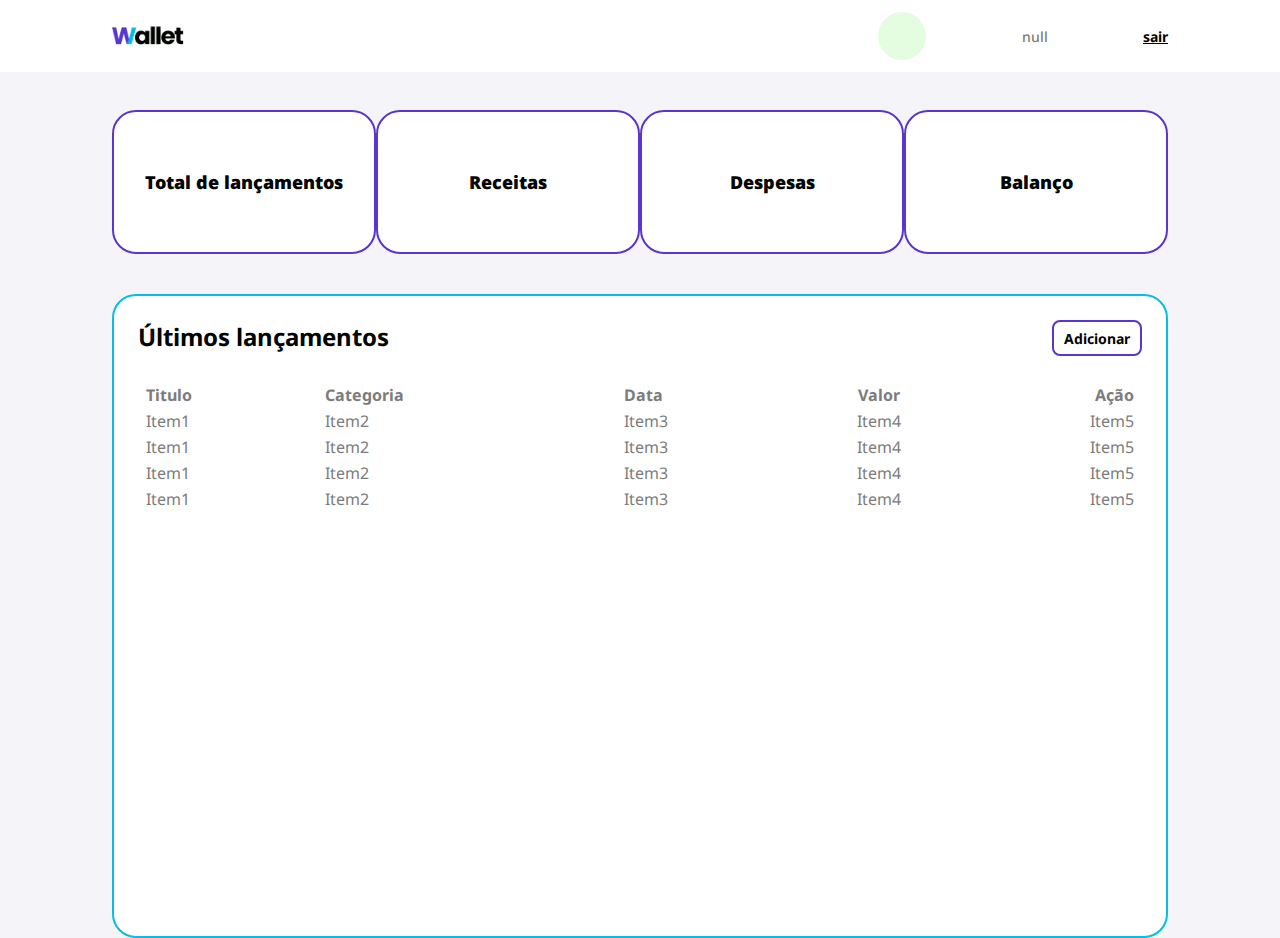
==== home/index.html @ 08e6ce80 "feat: implemented layout list" ====
<!DOCTYPE html>
<html>
  <head>
    <title>Wallet App - Home</title>
    <link rel="stylesheet" href="style.css" />
    <link rel="stylesheet" href="../style.css" />
    <script src="index.js"></script>
  </head>
  <body>
    <div class="hero-content-container">
      <div class="navbar">
        <img
          class="logo-image"
          src="../src/image/wallet-logo.png"
          alt="wallet-logo"
        />
        <div id="navbar-container" class="navbar-container">
          <div id="navbar-logo-avatar" class="navbar-logo-avatar"></div>
        </div>
      </div>
      <div class="flexbox-container-values">
        <div id="value-card1" class="cards-container-values">
          <h3>Total de lançamentos</h3>
        </div>
        <div id="value-card2" class="cards-container-values">
          <h3>Receitas</h3>
        </div>
        <div id="value-card3" class="cards-container-values">
          <h3>Despesas</h3>
        </div>
        <div id="value-card4" class="cards-container-values">
          <h3>Balanço</h3>
        </div>
      </div>
      <div class="list-container">
        <div class="list-container-items">
          <div class="text-container">
            <h2>Últimos lançamentos</h2>
            <button class="small">Adicionar</button>
          </div>
          <table class="table-container">
            <tr class="title-table">
              <th>Titulo</th>
              <th>Categoria</th>
              <th>Data</th>
              <th class="center">Valor</th>
              <th class="right">Ação</th>
            </tr>
            <tr>
              <td>Item1</td>
              <td class="two">Item2</td>
              <td>Item3</td>
              <td class="center">Item4</td>
              <td class="right">Item5</td>
            </tr>
            <tr>
              <td>Item1</td>
              <td>Item2</td>
              <td>Item3</td>
              <td class="center">Item4</td>
              <td class="right">Item5</td>
            </tr>
            <tr>
              <td>Item1</td>
              <td>Item2</td>
              <td>Item3</td>
              <td class="center">Item4</td>
              <td class="right">Item5</td>
            </tr>
            <tr>
              <td>Item1</td>
              <td>Item2</td>
              <td>Item3</td>
              <td class="center">Item4</td>
              <td class="right">Item5</td>
            </tr>
          </table>
        </div>
      </div>
    </div>
  </body>
</html>
---- home/style.css ----
.hero-content-container {
  display: flex;
  flex-direction: column;
  align-items: flex-start;
  justify-content: flex-start;
  width: 100vw;
  height: 100vh;
  background-color: #f4f4f9;
}
.navbar {
  display: flex;
  flex-direction: row;
  align-items: center;
  justify-content: space-between;
  width: 100%;
  height: 72px;
  background-color: #ffffff;
  position: fixed;
  left: 0px;
  top: 0px;
  right: 0px;
  padding: 24px 112px;
  box-sizing: border-box;
}

.logo-image {
  width: 72px;
  height: 24px;
}
.navbar-logo-avatar {
  display: flex;
  align-items: center;
  justify-content: center;
  height: 48px;
  width: 48px;
  border-radius: 50%;
  background-color: #e4fde1;
}
.navbar-container {
  display: flex;
  flex-direction: row;
  align-items: center;
  justify-content: space-between;
  width: 290px;
  height: 100%;
}

.flexbox-container-values {
  display: flex;
  flex-direction: row;
  align-items: center;
  justify-content: space-between;
  width: 100%;
  height: 100%;
  padding: 40px 112px;
  margin-top: 70px;
  box-sizing: border-box;
}
.cards-container-values {
  display: flex;
  flex-direction: column;
  align-items: center;
  justify-content: center;
  width: 260px;
  height: 140px;
  background-color: #ffffff;
  border-radius: 24px;
  border-style: solid;
  border-width: 2px;
  border-color: #5936cd;
}
.hero-container-list {
  display: flex;
  flex-direction: column;
  justify-content: flex-start;
  align-items: flex-start;
  width: 100%;
  padding: 0px 112px;
  box-sizing: border-box;
}
.list-container {
  display: flex;
  align-items: flex-start;
  justify-content: flex-start;
  width: 100%;
  min-width: 100%;
  padding: 0px 112px;
  box-sizing: border-box;
  background-color: #f4f4f9;
}

.list-container-items {
  display: flex;
  flex-direction: column;
  align-items: flex-start;
  justify-content: flex-start;
  width: 100%;
  height: 592px;
  border-radius: 24px;
  background-color: #ffffff;
  padding: 24px;
  border-width: 2px;
  border-style: solid;
  border-color: #06bee1;
}

.text-container {
  display: flex;
  flex-direction: row;
  align-items: flex-start;
  justify-content: space-between;
  width: 100%;
}
table {
  width: 100%;
  justify-content: space-between;
  padding: 5px;
  padding-top: 25px;
  color: #7c7c7c;
}
th {
  text-align: left;
}

th.center {
  text-align: center;
}
th.right {
  text-align: right;
}

td.center {
  text-align: center;
}

td.left {
  text-align: left;
}

td.right {
  text-align: right;
}
---- style.css ----
@import url("https://fonts.googleapis.com/css2?family=Montserrat:wght@100;200;300;400;500;600;700;800&family=Noto+Sans:ital,wght@0,100;0,200;0,300;0,400;0,500;0,600;0,700;0,800;0,900;1,100;1,200;1,300;1,400;1,500;1,600;1,700;1,800;1,900&family=Open+Sans:wght@300;400;500;600;700;800&display=swap");

body {
  padding: 0px;
  margin: 0px;
  font-family: "Noto Sans", sans-serif;
  color: #010400;
}

h1 {
  font-family: "Noto Sans", sans-serif;
  font-size: 40px;
  font-weight: bolder;
  margin: 0px;
  padding: 0px;
}
h2 {
  font-family: "Noto Sans", sans-serif;
  font-size: 24px;
  font-weight: bold;
  margin: 0px;
  padding: 0px;
}
h3 {
  font-family: "Noto Sans", sans-serif;
  font-size: 18px;
  font-weight: 900;
  margin: 0px;
  padding: 0px;
}
h4 {
  font-family: "Noto Sans", sans-serif;
  font-size: 16px;
  font-weight: 700;
  color: #7c7c7c;
  margin: 0px;
  padding: 0px;
}

p {
  font-family: "Noto Sans", sans-serif;
  font-size: 14px;
  font-weight: 500;
  color: #7c7c7c;
  margin: 0px;
  padding: 0px;
}

label {
  font-family: "Noto Sans", sans-serif;
  font-size: 14px;
  font-weight: 600;
  color: #010400;
  width: 100%;
}

a {
  font-family: "Noto Sans", sans-serif;
  font-size: 14px;
  font-weight: 700;
  text-decoration: underline;
  cursor: pointer;
}

button {
  font-family: "Noto Sans", sans-serif;
  font-weight: 700;
  width: 432px;
  height: 56px;
  border-radius: 12px;
  color: #f4f4f9;
  background-color: #5936cd;
  border-width: 2px;
  border-style: solid;
  font-size: 16px;
  border-color: #5936cd;
  cursor: pointer;
}

button.small {
  height: 36px;
  width: 90px;
  background-color: #ffffff;
  border-radius: 8px;
  font-size: 14px;
  color: #010400;
}

input {
  background-color: #f4f4f9;
  width: 100%;
  height: 48px;
  border-color: #06bee1;
  border-width: 2px;
  border-style: solid;
  border-radius: 8px;
  color: #010400;
  font-size: 16px;
  padding: 6px;
  box-sizing: border-box;
  outline: none;
}

.max-widht {
  width: 100%;
}

.text-right {
  text-align: right;
}

.text-left {
  text-align: left;
}

.text-center {
  text-align: center;
}

.mt {
  margin-top: 24px;
}

.mt-small {
  margin-top: 16px;
}

.mt-larger {
  margin-top: 32px;
}

.mt-smaller {
  margin-top: 6px;
}
.mt-large {
  margin-top: 28px;
}
.mt-doble-smaller {
  margin-top: 12px;
}
.mt-fifty {
  margin-top: 50px;
}
.mt-forty {
  margin-top: 40px;
}

.div-email-informations {
  display: flex;
  flex-direction: column;
  align-items: center;
  justify-content: center;
  height: auto;
  width: auto;
  text-align: left;
  padding: 24px;
}
.div-box-email {
  display: flex;
  flex-direction: column;
  align-items: center;
  justify-content: center;
  width: 480px;
  height: auto;
  min-height: 440px;
  background-color: #f4f4f9;
  border-radius: 24px;
  border-width: 0px;
  border-width: 2px;
  border-style: solid;
  border-color: #5936cd;
  border-radius: 24px;
}

.image-logo {
  width: 88px;
  height: 30px;
}

.section-hero-colorful {
  display: flex;
  align-items: center;
  justify-content: center;
  width: 100vw;
  height: 100vh;
  background-color: #06bee1;
}
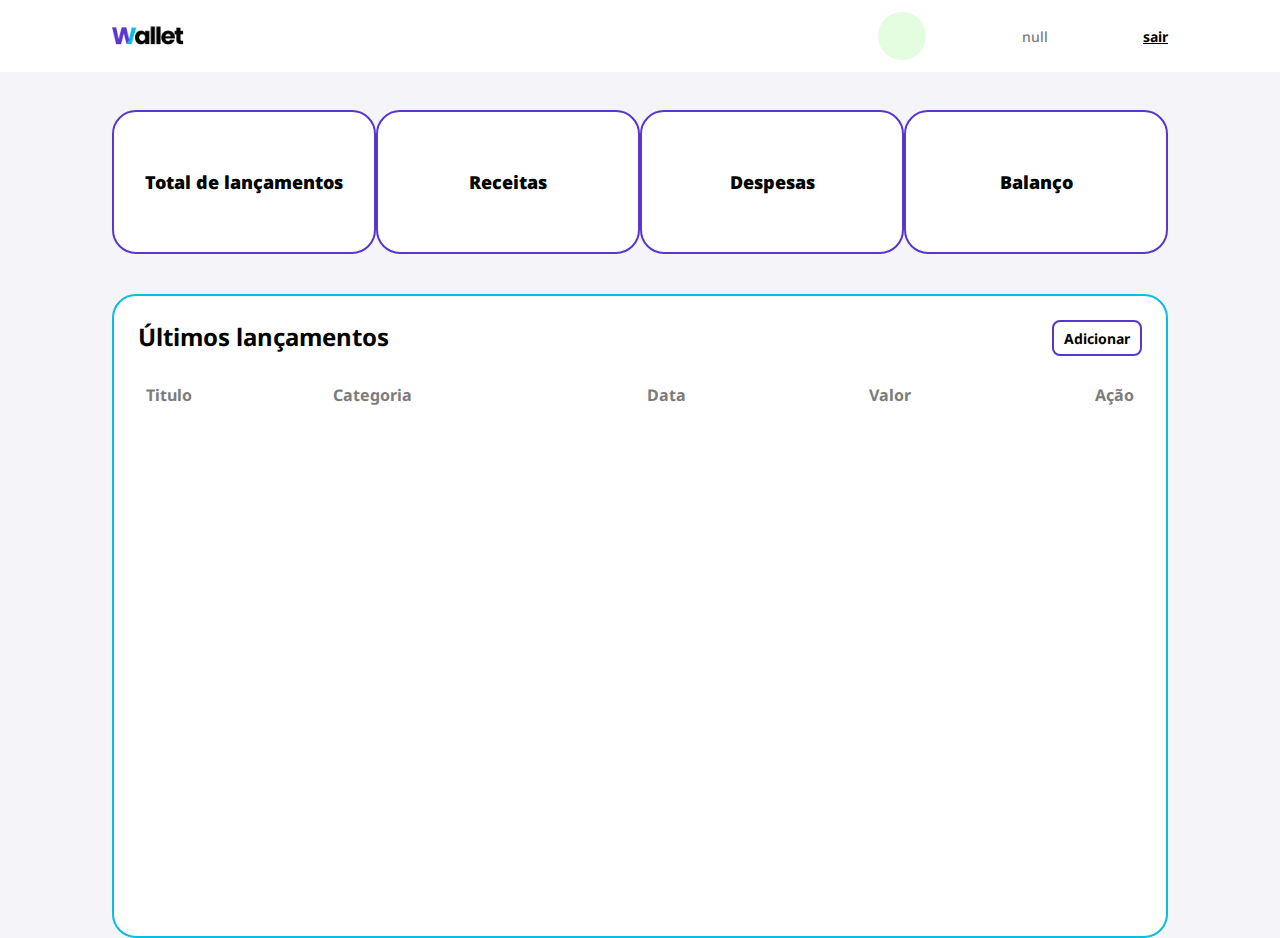
==== commit 4d6ced1a: "feat: implemented data on table" ====
--- a/home/index.html
+++ b/home/index.html
@@ -38,7 +38,7 @@
             <h2>Últimos lançamentos</h2>
             <button class="small">Adicionar</button>
           </div>
-          <table class="table-container">
+          <table id="items-table" class="table-container">
             <tr class="title-table">
               <th>Titulo</th>
               <th>Categoria</th>
@@ -46,34 +46,6 @@
               <th class="center">Valor</th>
               <th class="right">Ação</th>
             </tr>
-            <tr>
-              <td>Item1</td>
-              <td class="two">Item2</td>
-              <td>Item3</td>
-              <td class="center">Item4</td>
-              <td class="right">Item5</td>
-            </tr>
-            <tr>
-              <td>Item1</td>
-              <td>Item2</td>
-              <td>Item3</td>
-              <td class="center">Item4</td>
-              <td class="right">Item5</td>
-            </tr>
-            <tr>
-              <td>Item1</td>
-              <td>Item2</td>
-              <td>Item3</td>
-              <td class="center">Item4</td>
-              <td class="right">Item5</td>
-            </tr>
-            <tr>
-              <td>Item1</td>
-              <td>Item2</td>
-              <td>Item3</td>
-              <td class="center">Item4</td>
-              <td class="right">Item5</td>
-            </tr>
           </table>
         </div>
       </div>
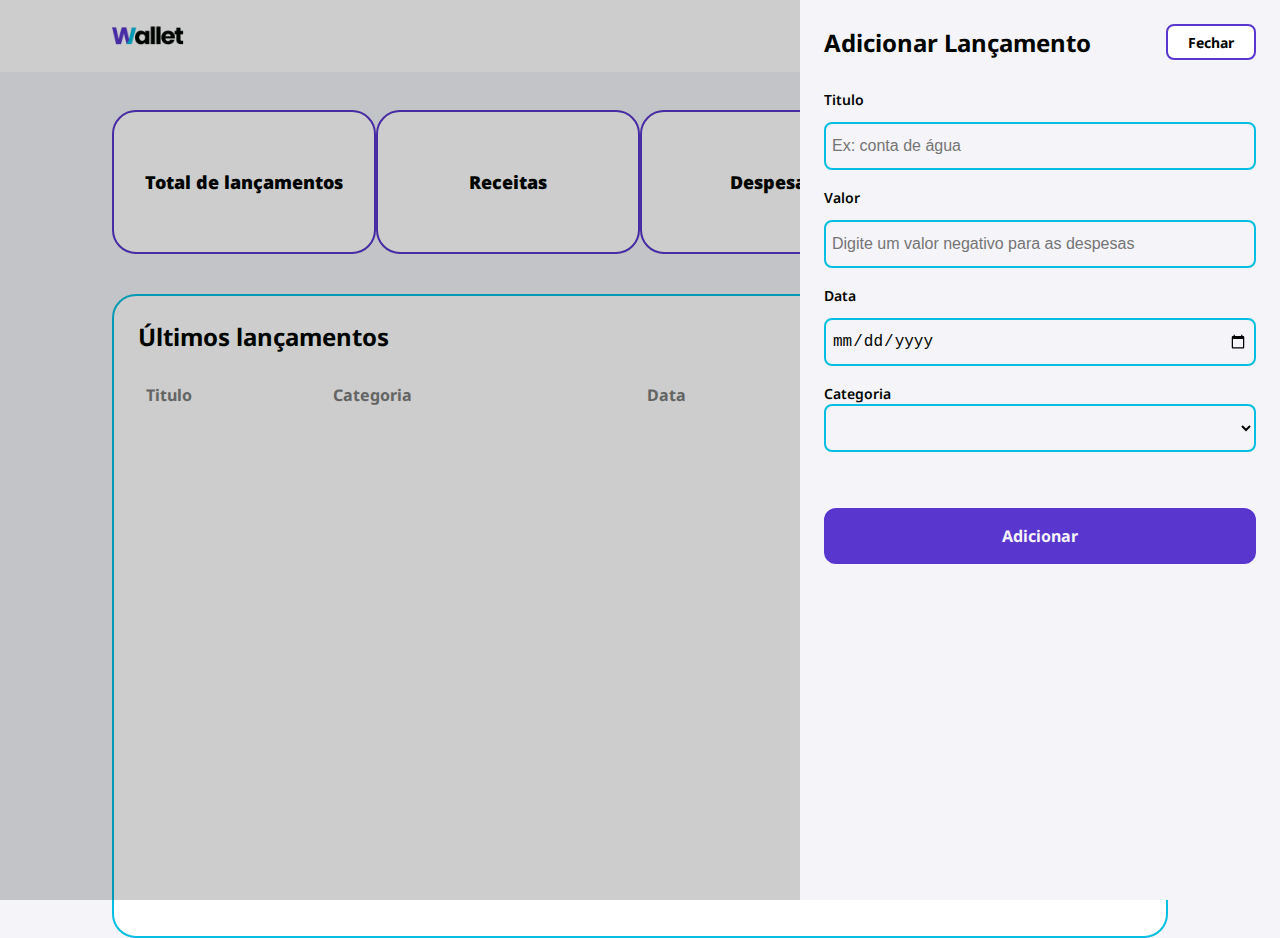
==== commit d4b36697: "feat: add categories of launch" ====
--- a/home/index.html
+++ b/home/index.html
@@ -36,7 +36,7 @@
         <div class="list-container-items">
           <div class="text-container">
             <h2>Últimos lançamentos</h2>
-            <button class="small">Adicionar</button>
+            <button onclick="pageOpen()" class="small">Adicionar</button>
           </div>
           <table id="items-table" class="table-container">
             <tr class="title-table">
@@ -50,5 +50,47 @@
         </div>
       </div>
     </div>
+    <div id="modal" class="add-Items-Page">
+      <div class="add-items">
+        <div class="position-items">
+          <h2>Adicionar Lançamento</h2>
+          <button onclick="pageClosed()" class="small">Fechar</button>
+        </div>
+        <form id="inset-items" class="mt-large">
+          <label for="input-email"> Titulo </label>
+          <input
+            class="mt-doble-smaller"
+            id="input-title"
+            placeholder="Ex: conta de água"
+            name="title"
+            type="text"
+            required
+          />
+          <label class="mt-large" for="input-email"> Valor </label>
+          <input
+            class="mt-doble-smaller"
+            id="input-value"
+            placeholder="Digite um valor negativo para as despesas"
+            name="value"
+            step="any"
+            type="number"
+            required
+          />
+          <label for="input-email"> Data </label>
+
+          <input
+            class="mt-doble-smaller"
+            id="input-date"
+            name="input-date"
+            type="date"
+            required
+          />
+          <label class="mt-smaller" for="input-email"> Categoria </label>
+          <select id="item-category"></select>
+
+          <button class="mt-forty">Adicionar</button>
+        </form>
+      </div>
+    </div>
   </body>
 </html>
--- a/home/style.css
+++ b/home/style.css
@@ -140,3 +140,32 @@
 td.right {
   text-align: right;
 }
+.add-Items-Page {
+  position: fixed;
+  display: flex;
+  justify-content: flex-end;
+  width: 100%;
+  height: 100%;
+  top: 0px;
+  right: 0px;
+  left: 0px;
+  background-color: rgba(1, 4, 0, 0.2);
+}
+.add-items {
+  display: flex;
+  flex-direction: column;
+  align-items: flex-start;
+  justify-content: flex-start;
+  height: 100%;
+  width: 480px;
+  background-color: #f4f4f9;
+  padding: 24px;
+  box-sizing: border-box;
+}
+.position-items {
+  display: flex;
+  flex-direction: row;
+  align-items: center;
+  justify-content: space-between;
+  width: 100%;
+}
--- a/style.css
+++ b/style.css
@@ -99,6 +99,22 @@
   padding: 6px;
   box-sizing: border-box;
   outline: none;
+  margin-bottom: 16px;
+}
+select {
+  background-color: #f4f4f9;
+  width: 100%;
+  height: 48px;
+  border-color: #06bee1;
+  border-width: 2px;
+  border-style: solid;
+  border-radius: 8px;
+  color: #010400;
+  font-size: 16px;
+  padding: 6px;
+  box-sizing: border-box;
+  outline: none;
+  margin-bottom: 16px;
 }
 
 .max-widht {
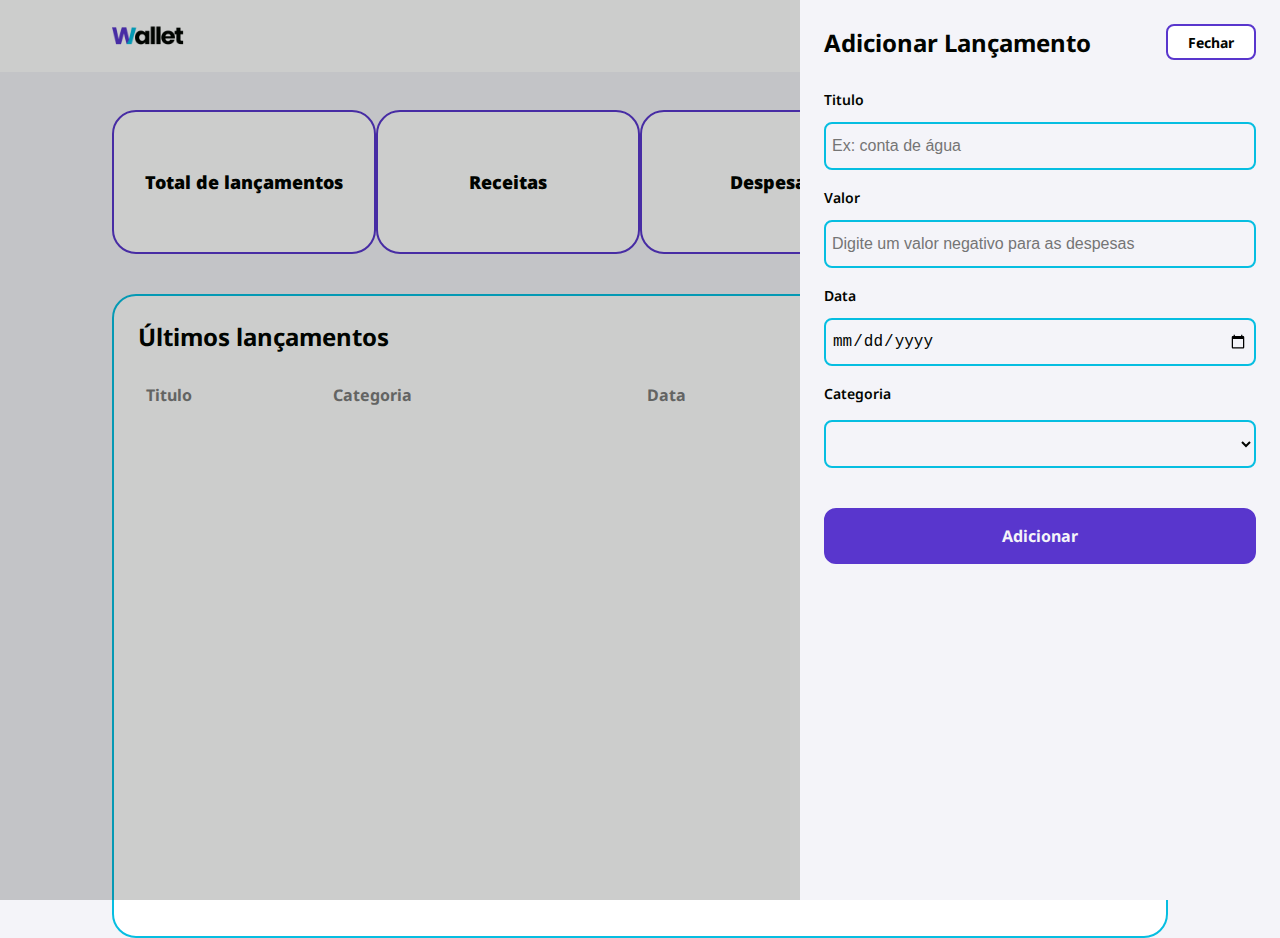
==== commit 9210217b: "feat: implemented add finance data in the usuary screen" ====
--- a/home/index.html
+++ b/home/index.html
@@ -56,7 +56,7 @@
           <h2>Adicionar Lançamento</h2>
           <button onclick="pageClosed()" class="small">Fechar</button>
         </div>
-        <form id="inset-items" class="mt-large">
+        <form id="cadaster-items" class="mt-large">
           <label for="input-email"> Titulo </label>
           <input
             class="mt-doble-smaller"
--- a/style.css
+++ b/style.css
@@ -114,7 +114,7 @@
   padding: 6px;
   box-sizing: border-box;
   outline: none;
-  margin-bottom: 16px;
+  margin-top: 16px;
 }
 
 .max-widht {
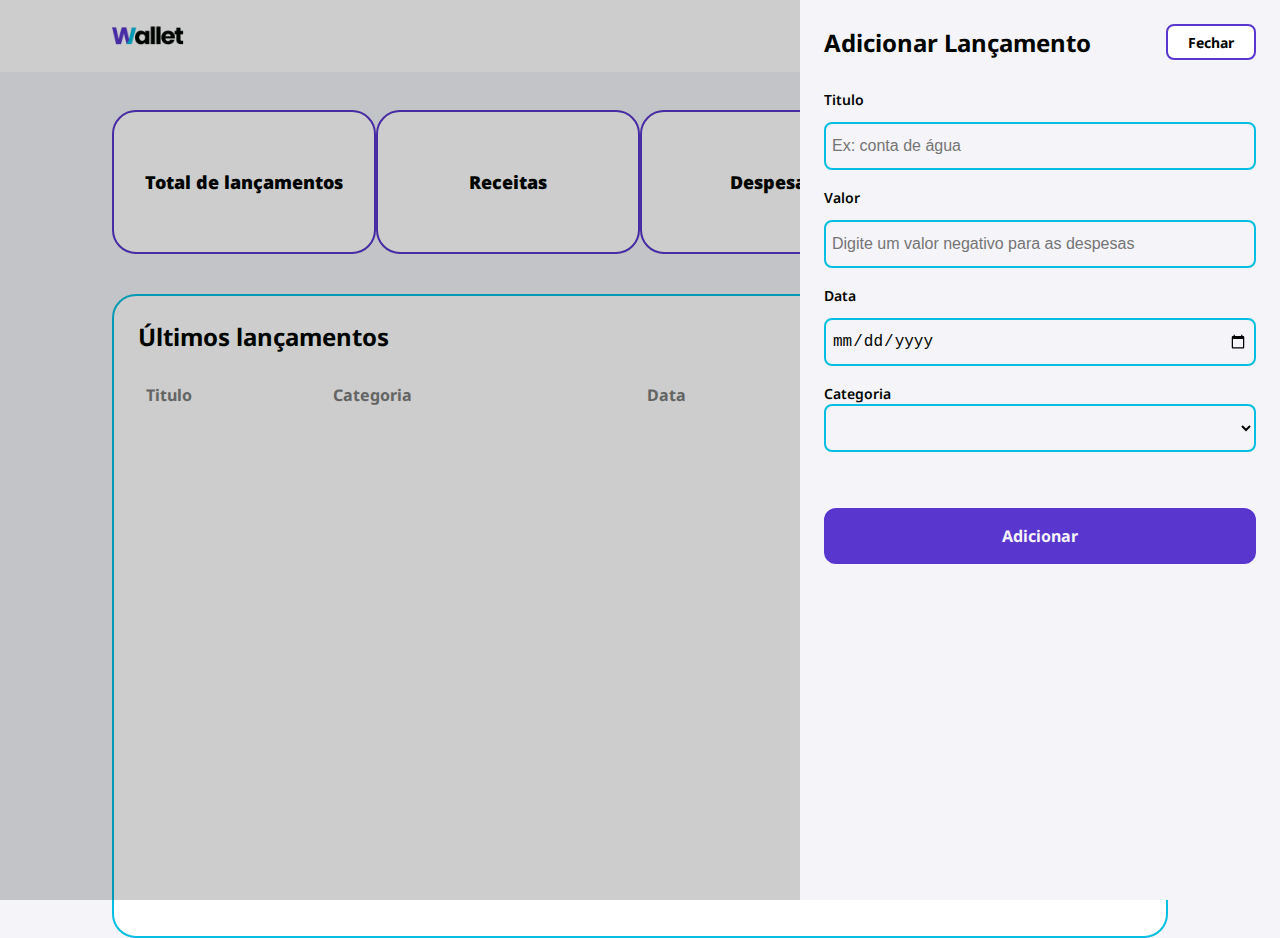
==== commit b6cd97a4: "restored commit d4b36697ca0301db7316eac504bcd98ab78ac217" ====
--- a/home/index.html
+++ b/home/index.html
@@ -56,7 +56,7 @@
           <h2>Adicionar Lançamento</h2>
           <button onclick="pageClosed()" class="small">Fechar</button>
         </div>
-        <form id="cadaster-items" class="mt-large">
+        <form id="inset-items" class="mt-large">
           <label for="input-email"> Titulo </label>
           <input
             class="mt-doble-smaller"
--- a/style.css
+++ b/style.css
@@ -114,7 +114,7 @@
   padding: 6px;
   box-sizing: border-box;
   outline: none;
-  margin-top: 16px;
+  margin-bottom: 16px;
 }
 
 .max-widht {
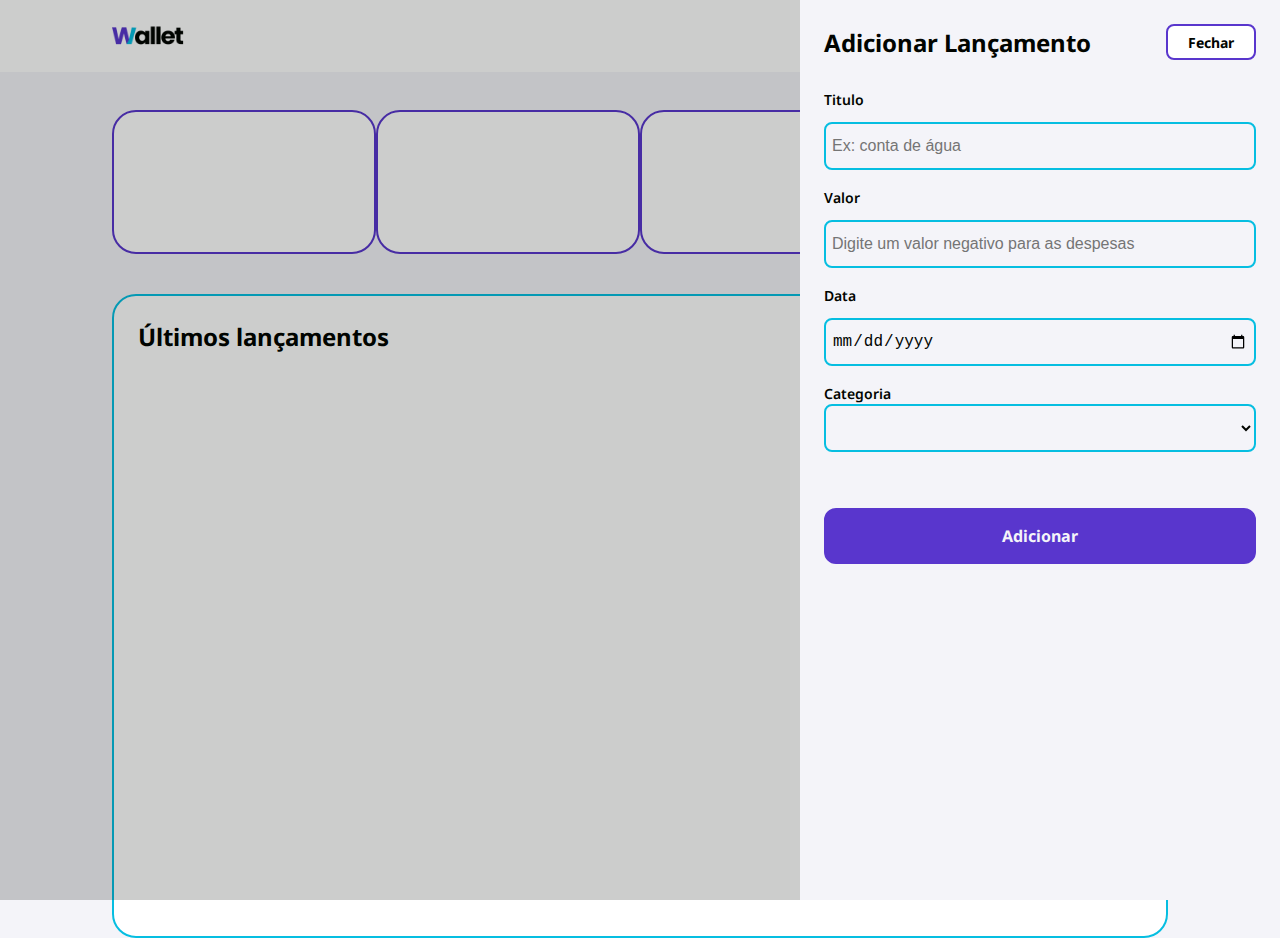
==== commit 97ec61a5: "fixed  implemented add finance data in the usuary screen" ====
--- a/home/index.html
+++ b/home/index.html
@@ -19,18 +19,10 @@
         </div>
       </div>
       <div class="flexbox-container-values">
-        <div id="value-card1" class="cards-container-values">
-          <h3>Total de lançamentos</h3>
-        </div>
-        <div id="value-card2" class="cards-container-values">
-          <h3>Receitas</h3>
-        </div>
-        <div id="value-card3" class="cards-container-values">
-          <h3>Despesas</h3>
-        </div>
-        <div id="value-card4" class="cards-container-values">
-          <h3>Balanço</h3>
-        </div>
+        <div id="value-card1" class="cards-container-values"></div>
+        <div id="value-card2" class="cards-container-values"></div>
+        <div id="value-card3" class="cards-container-values"></div>
+        <div id="value-card4" class="cards-container-values"></div>
       </div>
       <div class="list-container">
         <div class="list-container-items">
@@ -39,13 +31,7 @@
             <button onclick="pageOpen()" class="small">Adicionar</button>
           </div>
           <table id="items-table" class="table-container">
-            <tr class="title-table">
-              <th>Titulo</th>
-              <th>Categoria</th>
-              <th>Data</th>
-              <th class="center">Valor</th>
-              <th class="right">Ação</th>
-            </tr>
+            <tr class="title-table"></tr>
           </table>
         </div>
       </div>
@@ -56,7 +42,7 @@
           <h2>Adicionar Lançamento</h2>
           <button onclick="pageClosed()" class="small">Fechar</button>
         </div>
-        <form id="inset-items" class="mt-large">
+        <form id="category-items" class="mt-large">
           <label for="input-email"> Titulo </label>
           <input
             class="mt-doble-smaller"
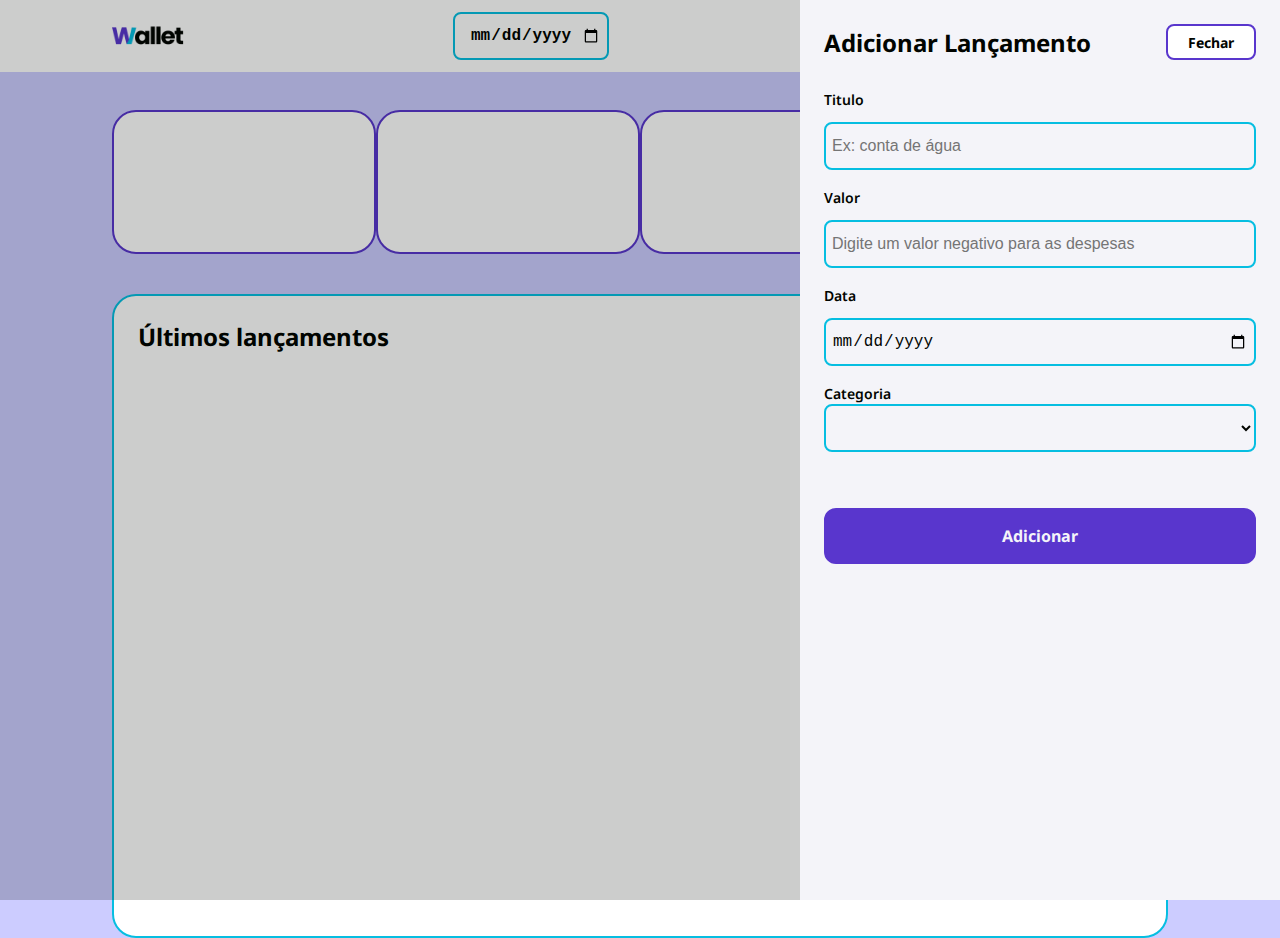
==== commit 55c67be4: "feat: exit the home page and come back to login" ====
--- a/home/index.html
+++ b/home/index.html
@@ -14,6 +14,11 @@
           src="../src/image/wallet-logo.png"
           alt="wallet-logo"
         />
+        <div class="navbar-date-container">
+          <div class="navbar-date">
+            <input id="navbar-date" class="white" type="date" />
+          </div>
+        </div>
         <div id="navbar-container" class="navbar-container">
           <div id="navbar-logo-avatar" class="navbar-logo-avatar"></div>
         </div>
@@ -74,7 +79,7 @@
           <label class="mt-smaller" for="input-email"> Categoria </label>
           <select id="item-category"></select>
 
-          <button class="mt-forty">Adicionar</button>
+          <button id="buttonAdd" class="mt-forty">Adicionar</button>
         </form>
       </div>
     </div>
--- a/home/style.css
+++ b/home/style.css
@@ -1,3 +1,13 @@
+/*#CCCCFF
+#E0FFFF */
+
+body {
+  overflow-x: hidden;
+}
+
+th {
+  padding-bottom: 10px;
+}
 .hero-content-container {
   display: flex;
   flex-direction: column;
@@ -5,7 +15,7 @@
   justify-content: flex-start;
   width: 100vw;
   height: 100vh;
-  background-color: #f4f4f9;
+  background-color: #ccccff;
 }
 .navbar {
   display: flex;
@@ -86,7 +96,7 @@
   min-width: 100%;
   padding: 0px 112px;
   box-sizing: border-box;
-  background-color: #f4f4f9;
+  background-color: #ccccff;
 }
 
 .list-container-items {
@@ -169,3 +179,24 @@
   justify-content: space-between;
   width: 100%;
 }
+
+.image-trash {
+  width: 16px;
+  height: 18px;
+}
+
+.navbar-date-container {
+  display: flex;
+  justify-content: center;
+  align-items: center;
+  height: 100%;
+  width: 240px;
+}
+
+.navbar-date {
+  display: flex;
+  flex-direction: row;
+  height: 48px;
+  width: 156px;
+  font-size: 16px;
+}
--- a/style.css
+++ b/style.css
@@ -100,6 +100,13 @@
   box-sizing: border-box;
   outline: none;
   margin-bottom: 16px;
+}
+
+input.white {
+  background-color: #ffffff;
+  text-align: center;
+  font-size: 16px;
+  font-weight: bold;
 }
 select {
   background-color: #f4f4f9;
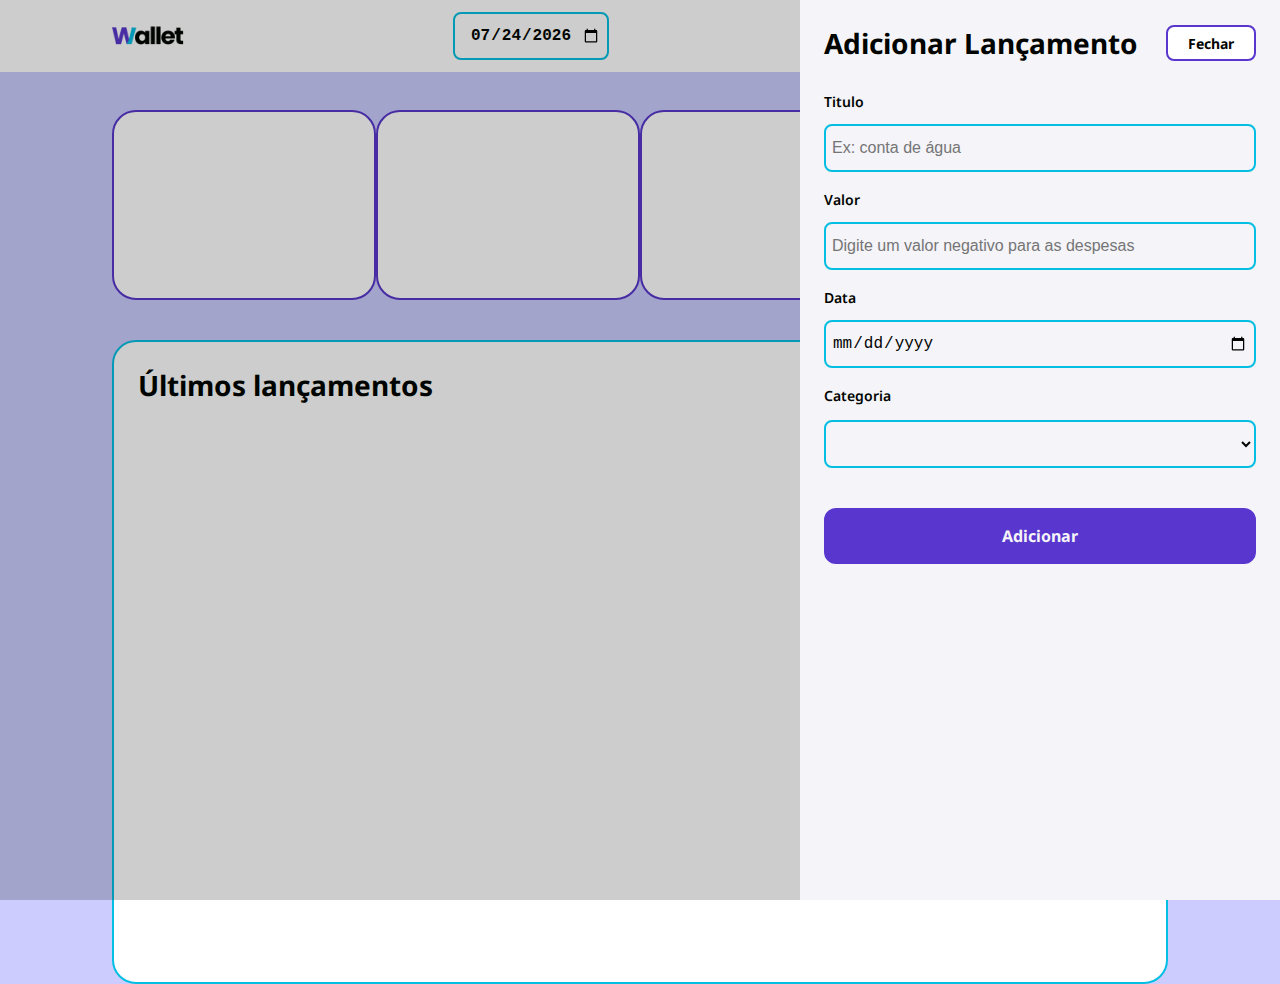
==== commit 74c5d3c4: "feat: resposive wallet app" ====
--- a/home/index.html
+++ b/home/index.html
@@ -4,6 +4,7 @@
     <title>Wallet App - Home</title>
     <link rel="stylesheet" href="style.css" />
     <link rel="stylesheet" href="../style.css" />
+    <link rel="stylesheet" href="mobile.css" />
     <script src="index.js"></script>
   </head>
   <body>
@@ -28,6 +29,9 @@
         <div id="value-card2" class="cards-container-values"></div>
         <div id="value-card3" class="cards-container-values"></div>
         <div id="value-card4" class="cards-container-values"></div>
+      </div>
+      <div class="graphic-content-container">
+        <div class="graphic-container-items graphic"></div>
       </div>
       <div class="list-container">
         <div class="list-container-items">
@@ -57,7 +61,7 @@
             type="text"
             required
           />
-          <label class="mt-large" for="input-email"> Valor </label>
+          <label for="input-email"> Valor </label>
           <input
             class="mt-doble-smaller"
             id="input-value"
@@ -76,9 +80,8 @@
             type="date"
             required
           />
-          <label class="mt-smaller" for="input-email"> Categoria </label>
+          <label for="input-email"> Categoria </label>
           <select id="item-category"></select>
-
           <button id="buttonAdd" class="mt-forty">Adicionar</button>
         </form>
       </div>
--- a/home/style.css
+++ b/home/style.css
@@ -7,7 +7,12 @@
 
 th {
   padding-bottom: 10px;
-}
+  font-size: 25px;
+}
+tr {
+  font-size: 20px;
+}
+
 .hero-content-container {
   display: flex;
   flex-direction: column;
@@ -71,8 +76,8 @@
   flex-direction: column;
   align-items: center;
   justify-content: center;
-  width: 260px;
-  height: 140px;
+  width: 320px;
+  height: 186px;
   background-color: #ffffff;
   border-radius: 24px;
   border-style: solid;
@@ -181,8 +186,8 @@
 }
 
 .image-trash {
-  width: 16px;
-  height: 18px;
+  width: 24px;
+  height: 24px;
 }
 
 .navbar-date-container {
@@ -200,3 +205,12 @@
   width: 156px;
   font-size: 16px;
 }
+
+.graphic-content-container {
+  display: flex;
+  align-items: center;
+  justify-content: center;
+  width: 100%;
+  height: auto;
+  background-color: #ffffff;
+}
--- a/style.css
+++ b/style.css
@@ -9,21 +9,21 @@
 
 h1 {
   font-family: "Noto Sans", sans-serif;
-  font-size: 40px;
+  font-size: 52px;
   font-weight: bolder;
   margin: 0px;
   padding: 0px;
 }
 h2 {
   font-family: "Noto Sans", sans-serif;
+  font-size: 28px;
+  font-weight: bold;
+  margin: 0px;
+  padding: 0px;
+}
+h3 {
+  font-family: "Noto Sans", sans-serif;
   font-size: 24px;
-  font-weight: bold;
-  margin: 0px;
-  padding: 0px;
-}
-h3 {
-  font-family: "Noto Sans", sans-serif;
-  font-size: 18px;
   font-weight: 900;
   margin: 0px;
   padding: 0px;
@@ -121,7 +121,7 @@
   padding: 6px;
   box-sizing: border-box;
   outline: none;
-  margin-bottom: 16px;
+  margin-top: 14px;
 }
 
 .max-widht {
--- a/home/mobile.css
+++ b/home/mobile.css
@@ -0,0 +1,136 @@
+@media only screen and (max-device-width: 450px) {
+  p {
+    font-size: 25px;
+  }
+  h3 {
+    font-size: 35px;
+  }
+  a {
+    font-size: 22px;
+  }
+
+  h1 {
+    font-size: 68px;
+  }
+  h2 {
+    font-size: 30px;
+  }
+  .logo-image {
+    width: 100px;
+    height: 35px;
+  }
+  .image-logo {
+    width: 126px;
+    height: 54px;
+  }
+  .flexbox-container-values {
+    display: grid;
+    grid-template-columns: auto auto;
+    grid-template-rows: auto;
+    justify-content: center;
+    align-content: flex-start;
+    height: 35%;
+    row-gap: 30px;
+    column-gap: 30px;
+    padding-top: 0px;
+    margin-top: 20%;
+  }
+  .cards-container-values {
+    width: 424px;
+    height: 266px;
+    box-sizing: border-box;
+  }
+  .navbar {
+    padding: 24px 56px;
+  }
+  .list-container {
+    padding: 0px 56px;
+  }
+
+  .list-container-items {
+    display: flex;
+    flex-direction: column;
+    align-items: flex-start;
+    justify-content: flex-start;
+    width: 100%;
+    height: 754px;
+    border-radius: 24px;
+    background-color: #ffffff;
+    padding: 24px;
+    border-width: 2px;
+    border-style: solid;
+    border-color: #06bee1;
+  }
+  .add-items {
+    display: flex;
+    flex-direction: column;
+    align-items: flex-start;
+    justify-content: flex-start;
+    height: 100%;
+    width: 70%;
+    background-color: #f4f4f9;
+  }
+  .div-box-email {
+    width: 600px;
+    height: 700px;
+    min-height: 440px;
+  }
+  .div-email-informations {
+    display: flex;
+    flex-direction: column;
+    align-items: center;
+    justify-content: center;
+    height: auto;
+    width: auto;
+    text-align: left;
+    padding: 24px;
+  }
+  .navbar-container {
+    display: flex;
+    flex-direction: row;
+    align-items: center;
+    justify-content: space-between;
+    width: 350px;
+    height: 100%;
+  }
+  input {
+    height: 56px;
+    font-size: 24px;
+  }
+  select {
+    height: 56px;
+    font-size: 24px;
+  }
+  label {
+    font-size: 20px;
+  }
+  button {
+    height: 66px;
+    width: 100%;
+    font-size: 24px;
+  }
+  button.small {
+    height: 48px;
+    width: 124px;
+    background-color: #ffffff;
+    border-radius: 8px;
+    font-size: 20px;
+    color: #010400;
+  }
+  h2 {
+    font-size: 35px;
+  }
+  th {
+    font-size: 24px;
+  }
+  input.white {
+    font-size: 20px;
+  }
+  td {
+    font-size: 22px;
+  }
+  .image-trash {
+    width: 22px;
+    height: 24px;
+  }
+}
